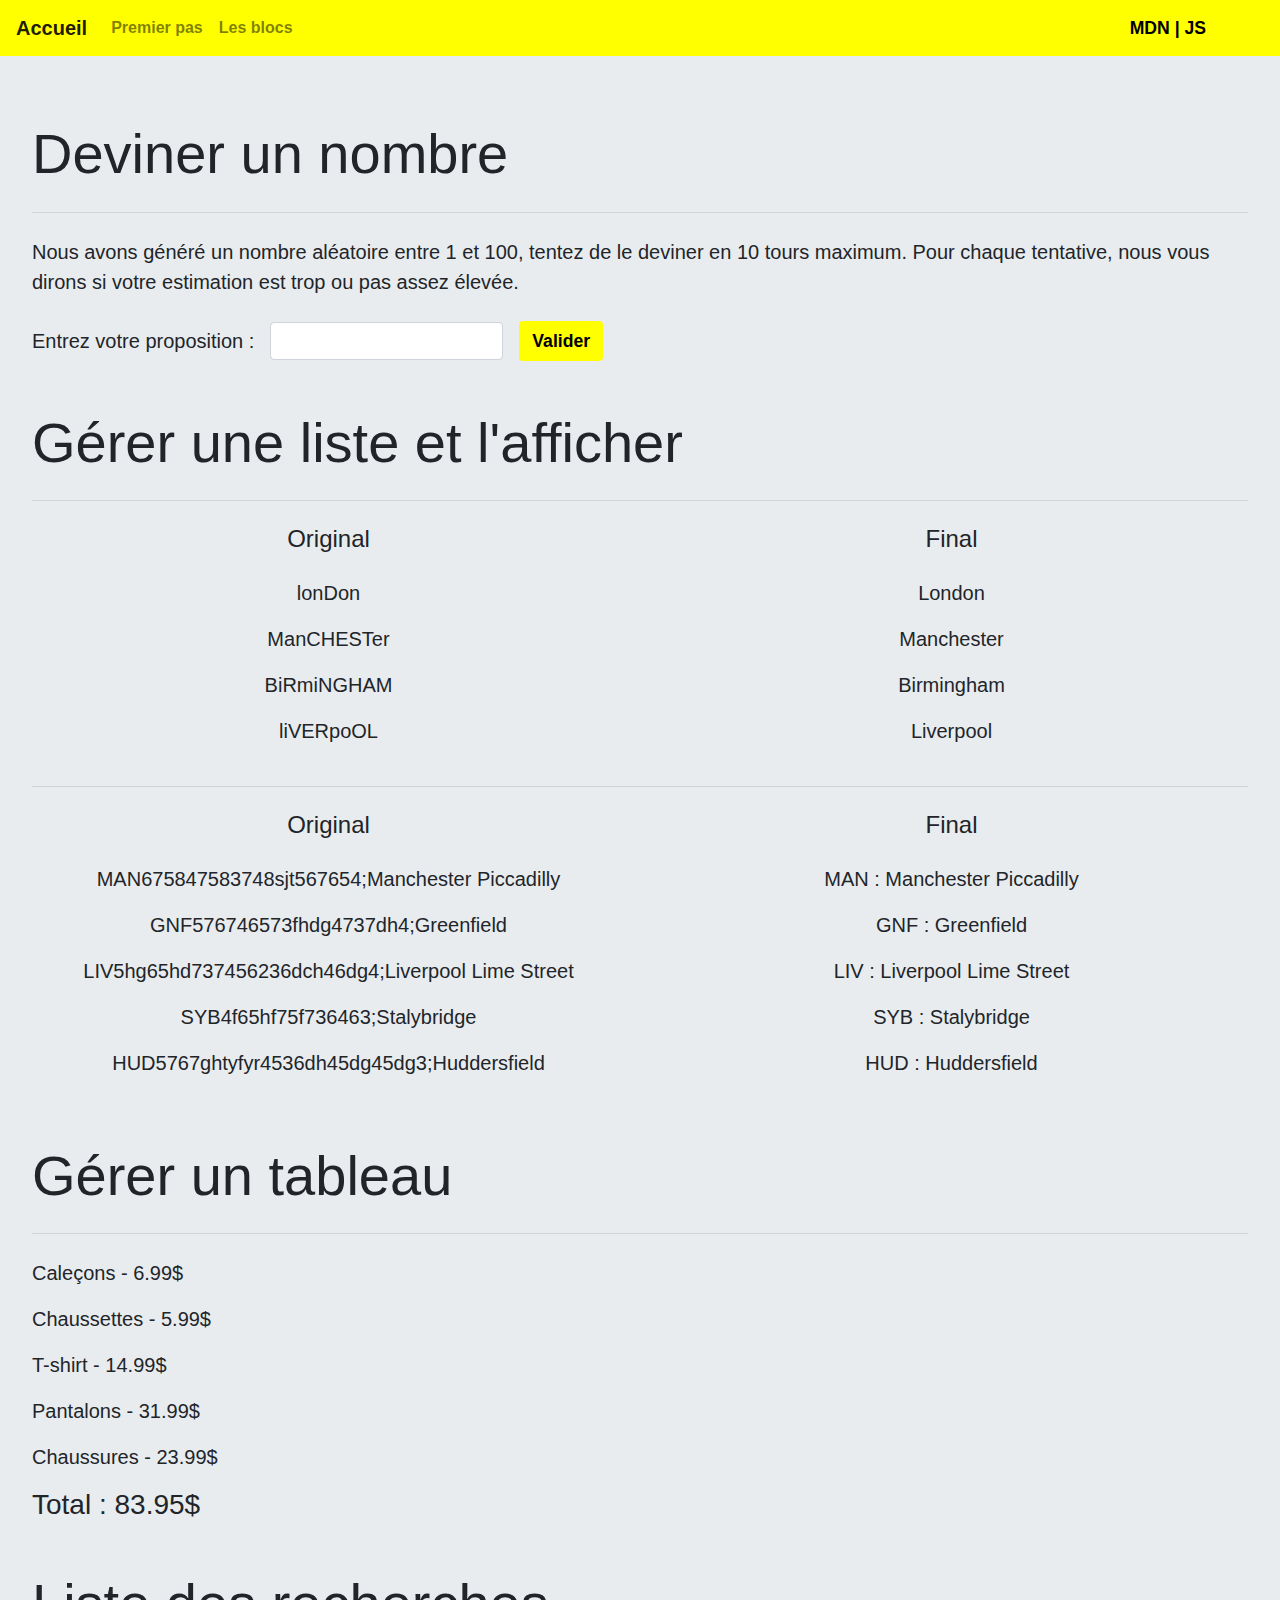
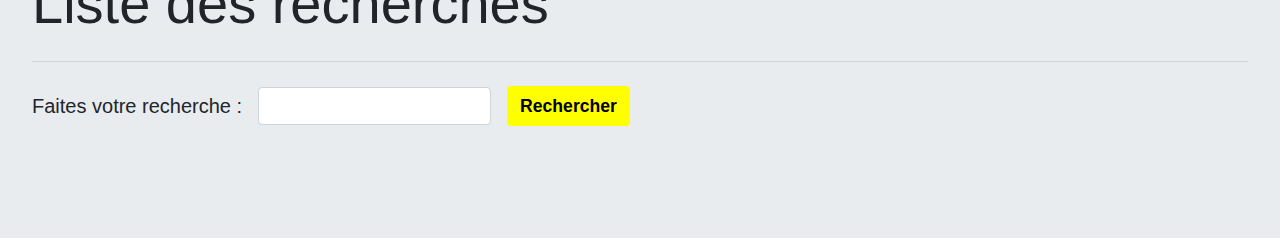
==== index_first.html @ 74c0c825 "Create new : html and js files" ====
<!DOCTYPE html>
<html lang="en">
<head>
	<link rel="stylesheet" href="css/bootstrap.css">
	<link rel="stylesheet" href="css/style.css">
	<link rel="icon" href="img/favicon.ico">
	<meta charset="UTF-8">
    <title>JS Project</title>
</head>
<body>
	<!-- **************************NAVBAR********************************* -->
<nav id="myNav" class="navbar js-template navbar-light navbar-expand-lg">

	<div class="col-6 row">
		<a class="navbar-brand" href="index_home.html">Accueil</a>
		<div class="collapse navbar-collapse" id="navbarSupportedContent">
			<ul class="navbar-nav mr-auto">
				<li class="nav-item">
					<a class="nav-link" href="index_first.html">Premier pas</a>
				</li>
				<li class="nav-item">
					<a class="nav-link" href="index_second.html">Les blocs</a>
				</li>
			</ul>
		</div>
	</div>
		<div class="col-6 text-right">
			<a class="btn btn-js" target="_blank" href="https://developer.mozilla.org/fr/docs/Web/JavaScript">MDN | JS</a>
		</div>


</nav>
<div class="jumbotron" id="body">

	<!-- **************************DEVINER UN NOMBRE********************************* -->

	<h1 class="display-4">Deviner un nombre</h1>
	<hr class="my-4">
	<p class="lead">Nous avons généré un nombre aléatoire entre 1 et 100, tentez de le deviner en 10 tours maximum. Pour chaque tentative, nous vous dirons si votre estimation est trop ou pas assez élevée.
	</p>

	<div class="form-inline mt-4">
		<div >
			<p class="vertical-align">Entrez votre proposition :</p>
		</div>
		<div class="form-group mx-sm-3">
			<label for="guessField" class="sr-only">proposition</label>
			<input type="text" class="form-control guessField" id="guessField">
		</div>
		<input type="submit" value="Valider" id="myBtn" class="btn guessSubmit">
	</div>

	<div class="mt-4 resultParas">
		<p class="alert guesses w-50" role="alert"></p>
		<p class="alert lastResult w-50" role="alert"></p>
		<p class="alert lowOrHi w-50" role="alert"></p>
	</div>

	<div class="reset-btn">

	</div>

	<!-- **************************GERER UNE LISTE********************************* -->

	<h1 class="display-4 mt-5">Gérer une liste et l'afficher</h1>
	<hr class="my-4">
	<div class="row text-center">
		<div class="col-6">
			<h4>Original</h4>
			<div class="list-1 mt-4"></div>
		</div>
		<div class="col-6">
			<h4>Final</h4>
			<div class="result-1 mt-4"></div>
		</div>
	</div>

	<hr class="my-4">

	<div class="row text-center">
		<div class="col-6">
			<h4>Original</h4>
			<div class="list-2 mt-4"></div>
		</div>
		<div class="col-6">
			<h4>Final</h4>
			<div class="result-2 mt-4"></div>
		</div>
	</div>

	<!-- **************************GERER UN TABLEAU********************************* -->

	<h1 class="display-4 mt-5">Gérer un tableau</h1>
	<hr class="my-4">

	<div class="products">
		<div class="list-products">

		</div>
		<div class="total">
			<h3></h3>
		</div>
	</div>

	<!-- **************************LISTE DES RECHERCHES********************************* -->

	<h1 class="display-4 mt-5">Liste des recherches</h1>
	<hr class="my-4">

	<div class="form-inline mt-4 search">
		<div>
			<p class="vertical-align">Faites votre recherche :</p>
		</div>
		<div class="form-group mx-sm-3">
			<label for="searching" class="sr-only">recherche</label>
			<input type="text" class="form-control searching" id="searching">
		</div>
		<button class="btn btn-js">Rechercher</button>
	</div>
	<div class="search-list">
		<ul>

		</ul>
	</div>

</div>

<script src="js/main_first.js"></script>
</body>
</html>
---- css/style.css ----
body {
  background: #e9ecef; }
  body p {
    font-size: 1.25rem;
    font-weight: 300; }

.js-template {
  background-color: #ffff00 !important;
  color: #000000 !important;
  font-weight: 700; }

.vertical-align {
  margin: 0; }

.btn-js {
  background-color: #ffff00 !important;
  color: #000000 !important;
  font-size: 1.1rem;
  font-weight: 600;
  transition: .3s; }
  .btn-js:hover {
    box-shadow: 0 5px 20px 0 rgba(0, 0, 0, 0.3);
    transition: .3s; }
  .btn-js:active {
    box-shadow: 0 1px 15px 0 rgba(0, 0, 0, 0.1);
    transition: .3s; }

/*# sourceMappingURL=style.css.map */
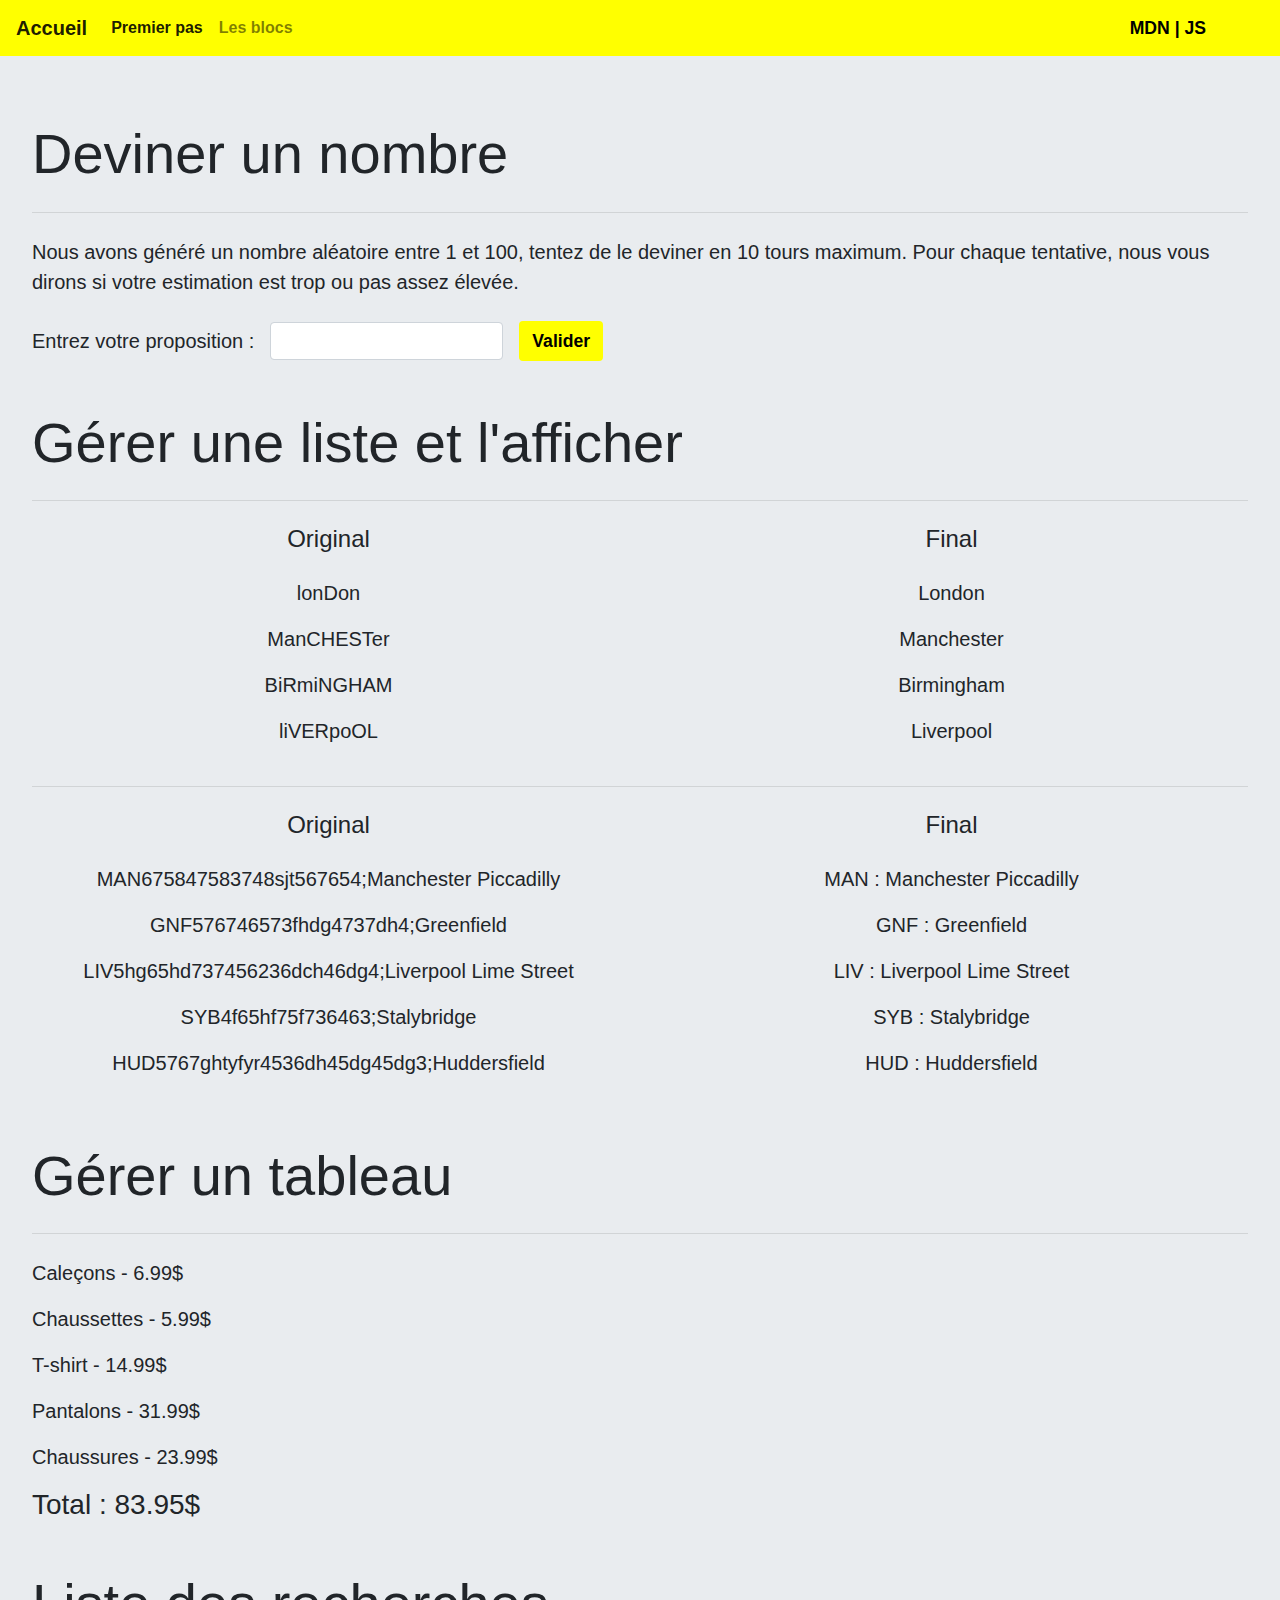
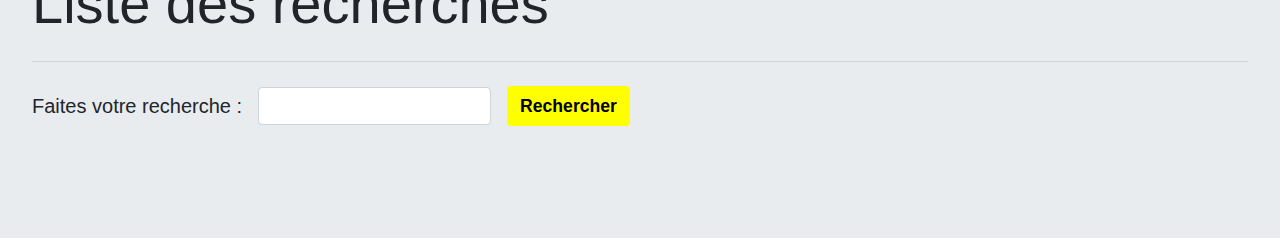
==== commit c32dbc58: "Create simple calendar" ====
--- a/index_first.html
+++ b/index_first.html
@@ -16,7 +16,7 @@
 		<div class="collapse navbar-collapse" id="navbarSupportedContent">
 			<ul class="navbar-nav mr-auto">
 				<li class="nav-item">
-					<a class="nav-link" href="index_first.html">Premier pas</a>
+					<a class="nav-link active" href="index_first.html">Premier pas</a>
 				</li>
 				<li class="nav-item">
 					<a class="nav-link" href="index_second.html">Les blocs</a>
@@ -25,7 +25,7 @@
 		</div>
 	</div>
 		<div class="col-6 text-right">
-			<a class="btn btn-js" target="_blank" href="https://developer.mozilla.org/fr/docs/Web/JavaScript">MDN | JS</a>
+			<a class="btn btn-js js-template" target="_blank" href="https://developer.mozilla.org/fr/docs/Web/JavaScript">MDN | JS</a>
 		</div>
 
 
@@ -40,14 +40,14 @@
 	</p>
 
 	<div class="form-inline mt-4">
-		<div >
+		<div>
 			<p class="vertical-align">Entrez votre proposition :</p>
 		</div>
 		<div class="form-group mx-sm-3">
 			<label for="guessField" class="sr-only">proposition</label>
 			<input type="text" class="form-control guessField" id="guessField">
 		</div>
-		<input type="submit" value="Valider" id="myBtn" class="btn guessSubmit">
+		<input type="submit" value="Valider" id="myBtn" class="guessSubmit">
 	</div>
 
 	<div class="mt-4 resultParas">
@@ -115,7 +115,7 @@
 			<label for="searching" class="sr-only">recherche</label>
 			<input type="text" class="form-control searching" id="searching">
 		</div>
-		<button class="btn btn-js">Rechercher</button>
+		<button class="btn btn-js js-template">Rechercher</button>
 	</div>
 	<div class="search-list">
 		<ul>
--- a/css/style.css
+++ b/css/style.css
@@ -13,10 +13,7 @@
   margin: 0; }
 
 .btn-js {
-  background-color: #ffff00 !important;
-  color: #000000 !important;
   font-size: 1.1rem;
-  font-weight: 600;
   transition: .3s; }
   .btn-js:hover {
     box-shadow: 0 5px 20px 0 rgba(0, 0, 0, 0.3);
@@ -25,4 +22,20 @@
     box-shadow: 0 1px 15px 0 rgba(0, 0, 0, 0.1);
     transition: .3s; }
 
+.calendar .selected p {
+  text-align: center;
+  font-weight: 600;
+  font-size: 3rem; }
+.calendar .selected ul {
+  list-style: none;
+  transition: ease-in .3s; }
+  .calendar .selected ul li {
+    background-color: #ffff00;
+    font-size: 1.25rem;
+    font-weight: 300;
+    border-radius: 5px;
+    padding: 1rem;
+    width: 13%;
+    margin: 5px 5px 5px 0; }
+
 /*# sourceMappingURL=style.css.map */
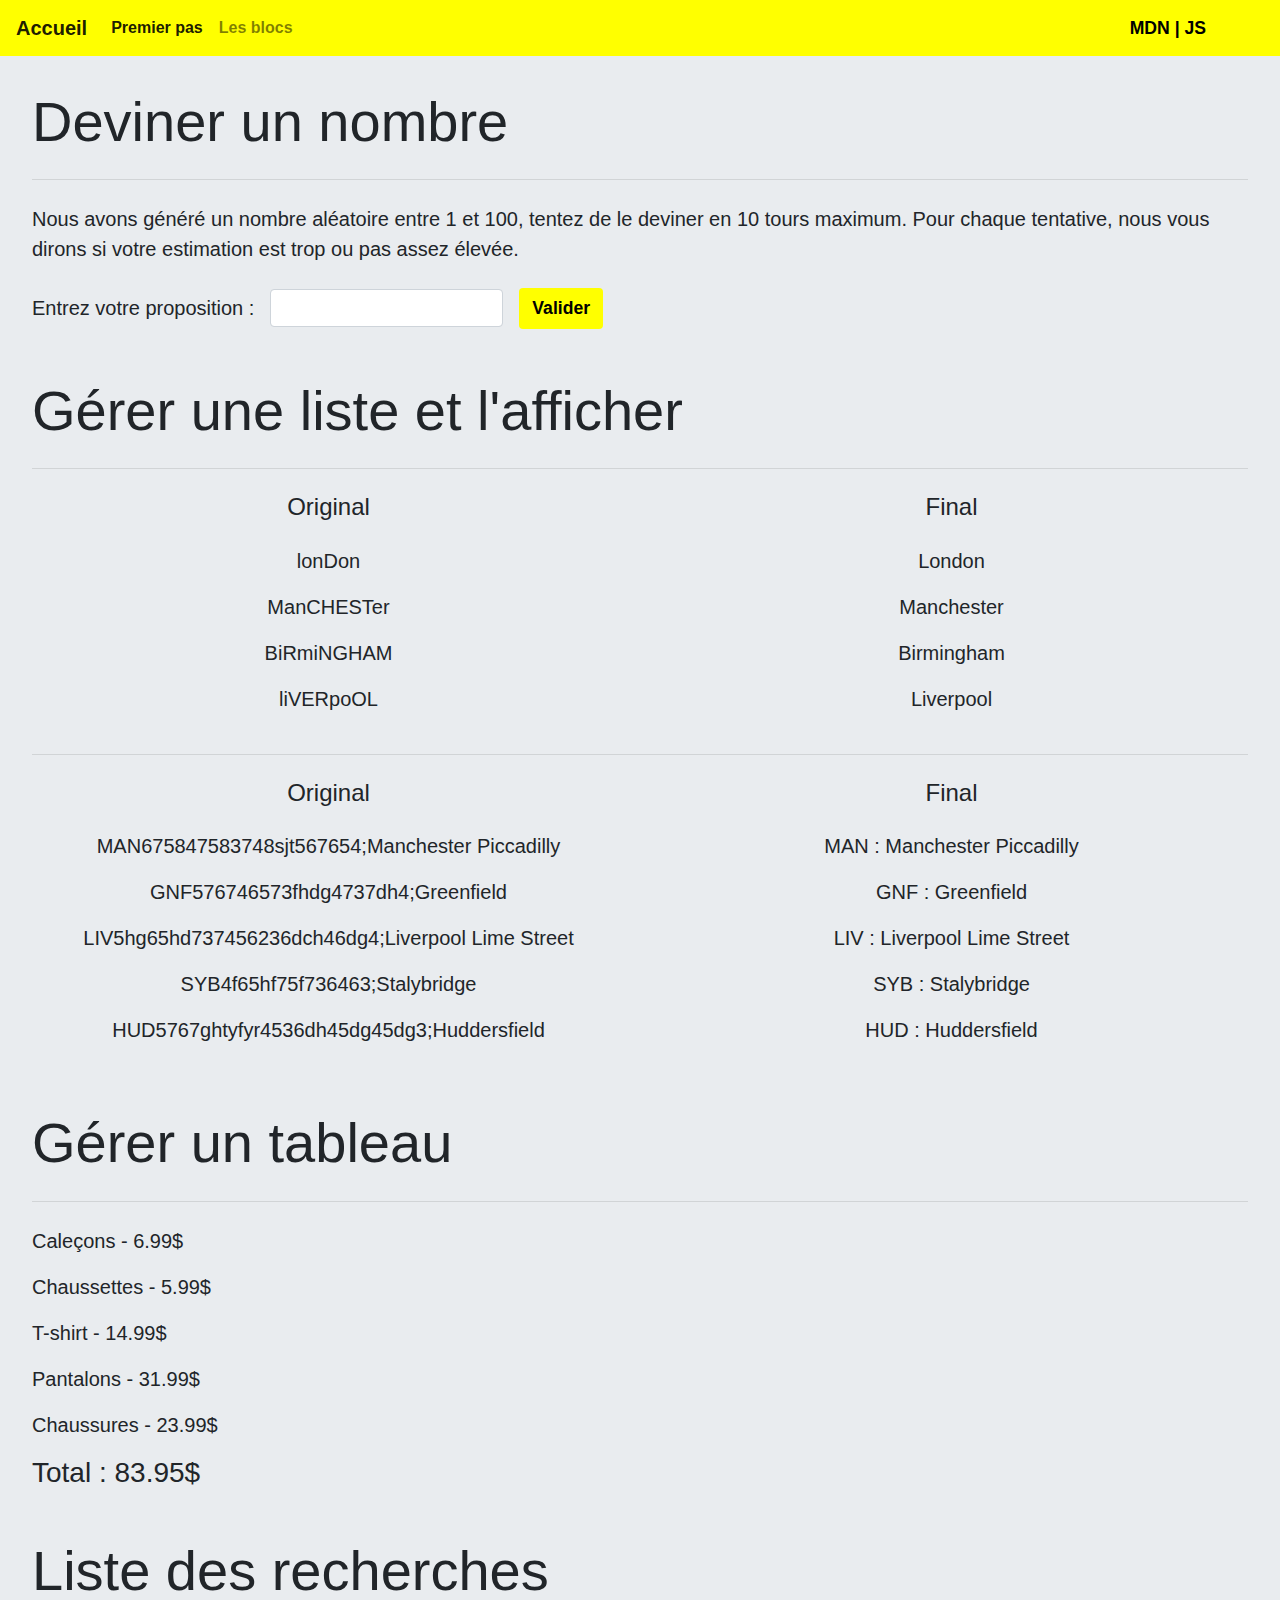
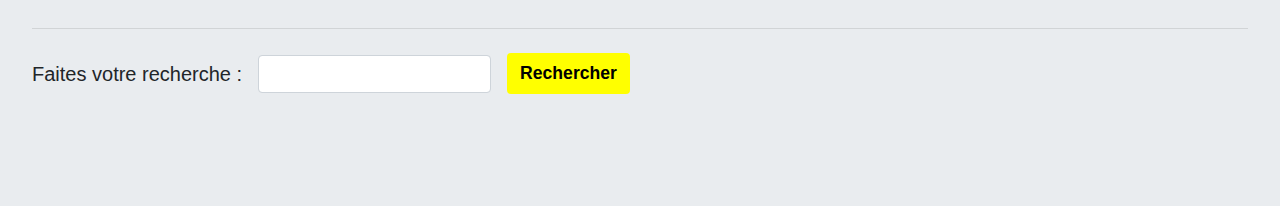
==== commit 31b97732: "Create button for change navbar color" ====
--- a/index_first.html
+++ b/index_first.html
@@ -25,7 +25,7 @@
 		</div>
 	</div>
 		<div class="col-6 text-right">
-			<a class="btn btn-js js-template" target="_blank" href="https://developer.mozilla.org/fr/docs/Web/JavaScript">MDN | JS</a>
+			<a class="btn btn-template js-template" target="_blank" href="https://developer.mozilla.org/fr/docs/Web/JavaScript">MDN | JS</a>
 		</div>
 
 
@@ -33,32 +33,32 @@
 <div class="jumbotron" id="body">
 
 	<!-- **************************DEVINER UN NOMBRE********************************* -->
+	<div class="guessnbr mt-4">
+		<h1 class="display-4">Deviner un nombre</h1>
+		<hr class="my-4">
+		<p class="lead">Nous avons généré un nombre aléatoire entre 1 et 100, tentez de le deviner en 10 tours maximum. Pour chaque tentative, nous vous dirons si votre estimation est trop ou pas assez élevée.
+		</p>
 
-	<h1 class="display-4">Deviner un nombre</h1>
-	<hr class="my-4">
-	<p class="lead">Nous avons généré un nombre aléatoire entre 1 et 100, tentez de le deviner en 10 tours maximum. Pour chaque tentative, nous vous dirons si votre estimation est trop ou pas assez élevée.
-	</p>
+		<div class="form-inline mt-4">
+			<div>
+				<p class="vertical-align">Entrez votre proposition :</p>
+			</div>
+			<div class="form-group mx-sm-3">
+				<label for="guessField" class="sr-only">proposition</label>
+				<input type="text" class="form-control guessField" id="guessField">
+			</div>
+			<input type="submit" value="Valider" id="myBtn" class="guessSubmit">
+		</div>
 
-	<div class="form-inline mt-4">
-		<div>
-			<p class="vertical-align">Entrez votre proposition :</p>
+		<div class="mt-4 resultParas">
+			<p class="alert guesses w-50" role="alert"></p>
+			<p class="alert lastResult w-50" role="alert"></p>
+			<p class="alert lowOrHi w-50" role="alert"></p>
 		</div>
-		<div class="form-group mx-sm-3">
-			<label for="guessField" class="sr-only">proposition</label>
-			<input type="text" class="form-control guessField" id="guessField">
-		</div>
-		<input type="submit" value="Valider" id="myBtn" class="guessSubmit">
+
+		<div class="reset-btn"></div>
 	</div>
 
-	<div class="mt-4 resultParas">
-		<p class="alert guesses w-50" role="alert"></p>
-		<p class="alert lastResult w-50" role="alert"></p>
-		<p class="alert lowOrHi w-50" role="alert"></p>
-	</div>
-
-	<div class="reset-btn">
-
-	</div>
 
 	<!-- **************************GERER UNE LISTE********************************* -->
 
@@ -115,7 +115,7 @@
 			<label for="searching" class="sr-only">recherche</label>
 			<input type="text" class="form-control searching" id="searching">
 		</div>
-		<button class="btn btn-js js-template">Rechercher</button>
+		<button class="btn btn-template js-template">Rechercher</button>
 	</div>
 	<div class="search-list">
 		<ul>
@@ -126,5 +126,6 @@
 </div>
 
 <script src="js/main_first.js"></script>
+<script src="js/main_second.js"></script>
 </body>
 </html>
--- a/css/style.css
+++ b/css/style.css
@@ -1,24 +1,65 @@
 body {
   background: #e9ecef; }
+  body::-webkit-scrollbar {
+    width: 0.5em;
+    height: 0.5em; }
+  body::-webkit-scrollbar-thumb {
+    background: #ffff00; }
+  body::-webkit-scrollbar-track {
+    background: #ffff80; }
+  body {
+    scrollbar-face-color: #ffff00;
+    scrollbar-track-color: #ffff80; }
   body p {
     font-size: 1.25rem;
     font-weight: 300; }
+  body nav {
+    position: fixed !important;
+    width: 100%;
+    z-index: 999; }
 
-.js-template {
-  background-color: #ffff00 !important;
-  color: #000000 !important;
+.js-template,
+.btn-js-template {
+  background-color: #ffff00;
+  color: #000000;
   font-weight: 700; }
+
+.html-template,
+.btn-html-template {
+  background-color: #e54c21;
+  color: #FFFFFF;
+  font-weight: 700; }
+
+.css-template,
+.btn-css-template {
+  background-color: #264de4;
+  color: #FFFFFF !important;
+  font-weight: 700; }
+
+.sass-template,
+.btn-sass-template {
+  background-color: #c44d8d;
+  color: #FFFFFF;
+  font-weight: 700; }
+  .sass-template button:hover,
+  .btn-sass-template button:hover {
+    color: #FFFFFF; }
+
+.html-class .btn:hover,
+.css-class .btn:hover,
+.sass-class .btn:hover {
+  color: white; }
 
 .vertical-align {
   margin: 0; }
 
-.btn-js {
+.btn-template {
   font-size: 1.1rem;
   transition: .3s; }
-  .btn-js:hover {
+  .btn-template:hover {
     box-shadow: 0 5px 20px 0 rgba(0, 0, 0, 0.3);
     transition: .3s; }
-  .btn-js:active {
+  .btn-template:active {
     box-shadow: 0 1px 15px 0 rgba(0, 0, 0, 0.1);
     transition: .3s; }
 
@@ -38,4 +79,12 @@
     width: 13%;
     margin: 5px 5px 5px 0; }
 
+.colors .change-color {
+  justify-content: space-evenly; }
+  .colors .change-color .js-class, .colors .change-color .html-class, .colors .change-color .css-class, .colors .change-color .sass-class {
+    width: 15%; }
+    .colors .change-color .js-class button, .colors .change-color .html-class button, .colors .change-color .css-class button, .colors .change-color .sass-class button {
+      width: 100%;
+      padding: 1rem 0; }
+
 /*# sourceMappingURL=style.css.map */
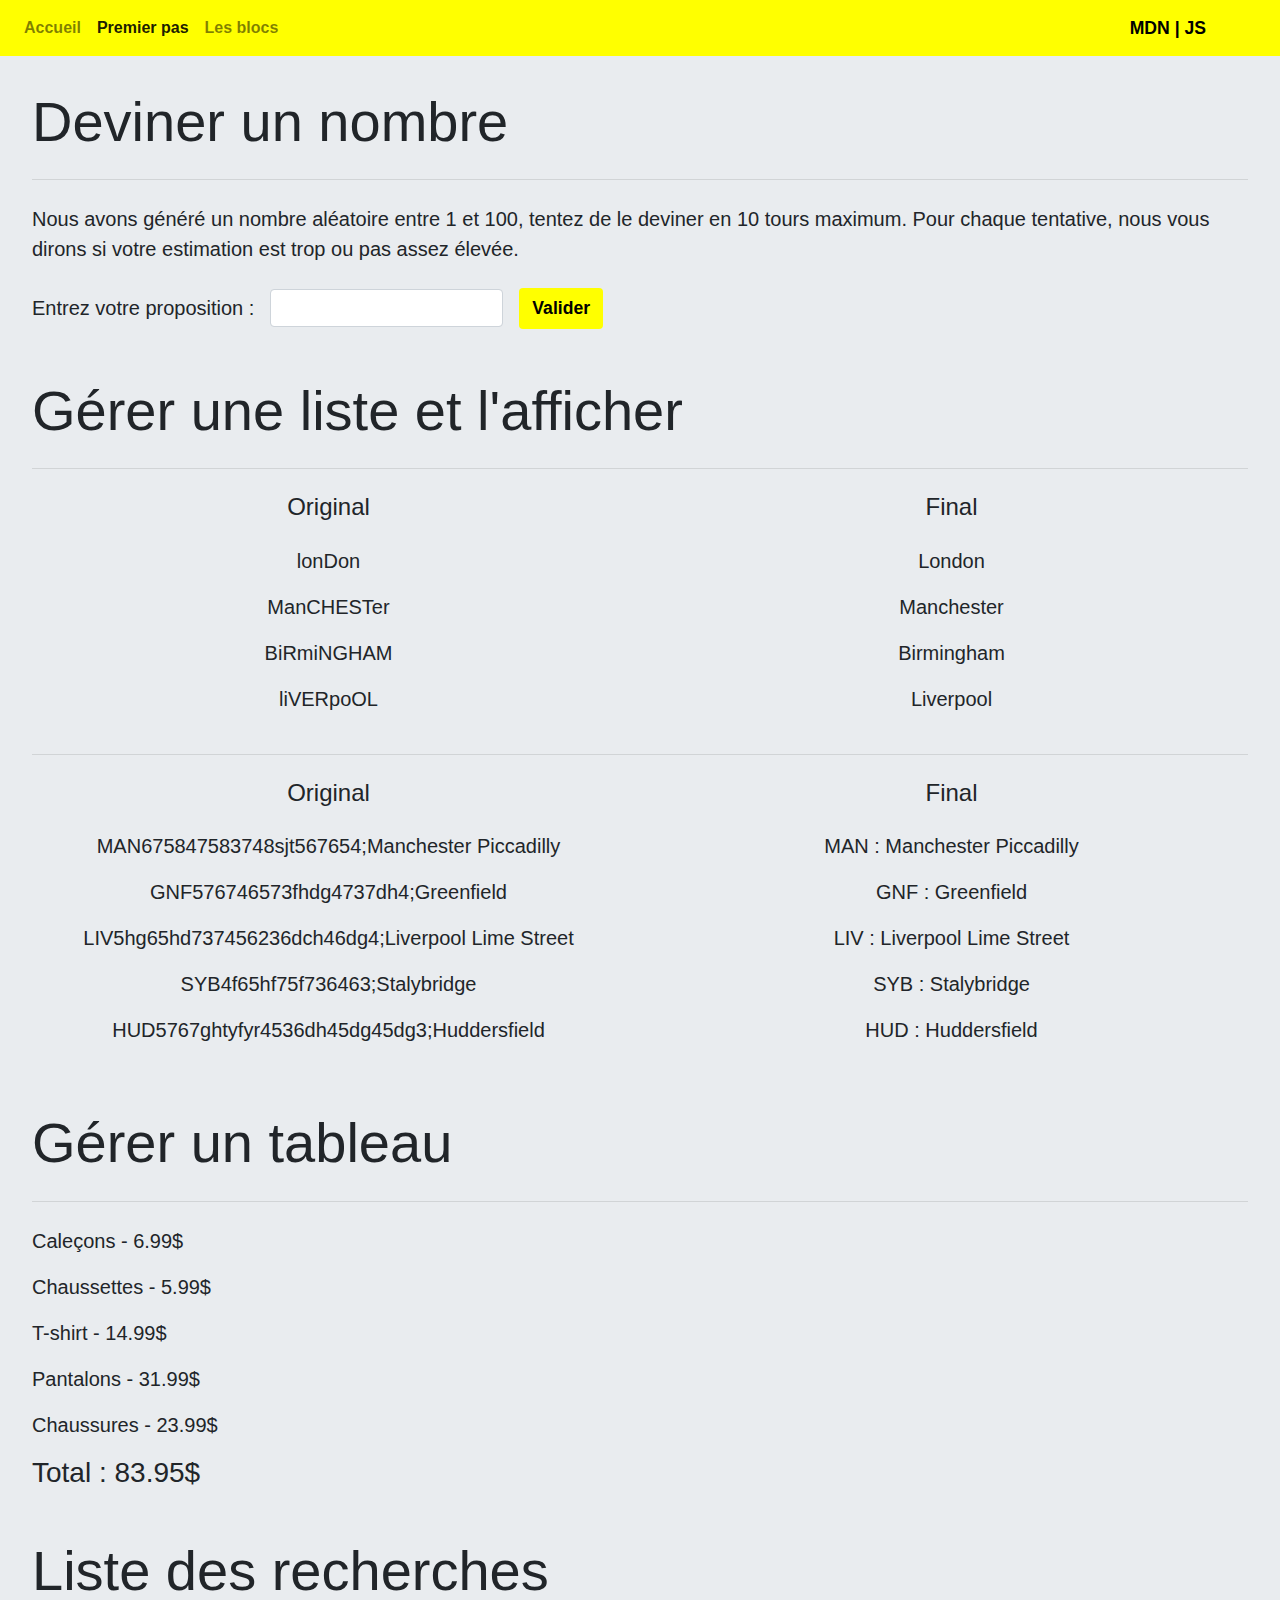
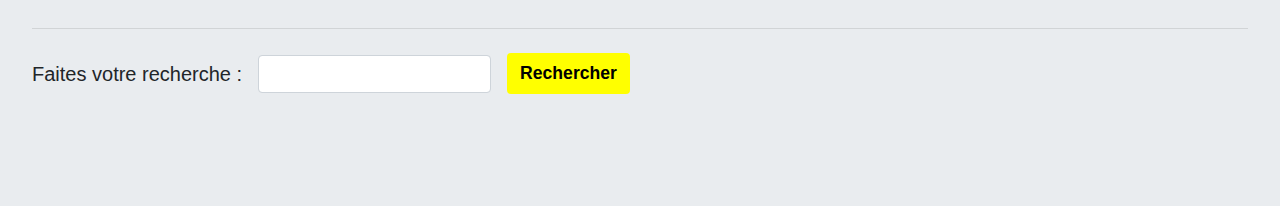
==== commit 88133bdd: "Update index" ====
--- a/index_first.html
+++ b/index_first.html
@@ -12,9 +12,11 @@
 <nav id="myNav" class="navbar js-template navbar-light navbar-expand-lg">
 
 	<div class="col-6 row">
-		<a class="navbar-brand" href="index_home.html">Accueil</a>
 		<div class="collapse navbar-collapse" id="navbarSupportedContent">
 			<ul class="navbar-nav mr-auto">
+				<li class="nav-item">
+					<a class="nav-link" href="index_home.html">Accueil</a>
+				</li>
 				<li class="nav-item">
 					<a class="nav-link active" href="index_first.html">Premier pas</a>
 				</li>
@@ -24,9 +26,9 @@
 			</ul>
 		</div>
 	</div>
-		<div class="col-6 text-right">
-			<a class="btn btn-template js-template" target="_blank" href="https://developer.mozilla.org/fr/docs/Web/JavaScript">MDN | JS</a>
-		</div>
+	<div class="col-6 text-right">
+		<a class="btn btn-template js-template" target="_blank" href="https://developer.mozilla.org/fr/docs/Web/JavaScript">MDN | JS</a>
+	</div>
 
 
 </nav>
--- a/css/style.css
+++ b/css/style.css
@@ -6,10 +6,10 @@
   body::-webkit-scrollbar-thumb {
     background: #ffff00; }
   body::-webkit-scrollbar-track {
-    background: #ffff80; }
+    background: #bdbdbd; }
   body {
     scrollbar-face-color: #ffff00;
-    scrollbar-track-color: #ffff80; }
+    scrollbar-track-color: #bdbdbd; }
   body p {
     font-size: 1.25rem;
     font-weight: 300; }
@@ -55,21 +55,18 @@
 
 .btn-template {
   font-size: 1.1rem;
-  transition: .3s; }
+  transition: ease-in .3s; }
   .btn-template:hover {
-    box-shadow: 0 5px 20px 0 rgba(0, 0, 0, 0.3);
-    transition: .3s; }
+    box-shadow: 0 3px 10px 0 rgba(0, 0, 0, 0.2); }
   .btn-template:active {
-    box-shadow: 0 1px 15px 0 rgba(0, 0, 0, 0.1);
-    transition: .3s; }
+    box-shadow: 0 1px 15px 0 rgba(0, 0, 0, 0.1); }
 
 .calendar .selected p {
   text-align: center;
   font-weight: 600;
   font-size: 3rem; }
 .calendar .selected ul {
-  list-style: none;
-  transition: ease-in .3s; }
+  list-style: none; }
   .calendar .selected ul li {
     background-color: #ffff00;
     font-size: 1.25rem;
@@ -77,7 +74,10 @@
     border-radius: 5px;
     padding: 1rem;
     width: 13%;
-    margin: 5px 5px 5px 0; }
+    margin: 5px 5px 5px 0;
+    transition: ease-in .15s; }
+    .calendar .selected ul li:hover {
+      box-shadow: 4px 4px 10px 0 rgba(0, 0, 0, 0.2); }
 
 .colors .change-color {
   justify-content: space-evenly; }
